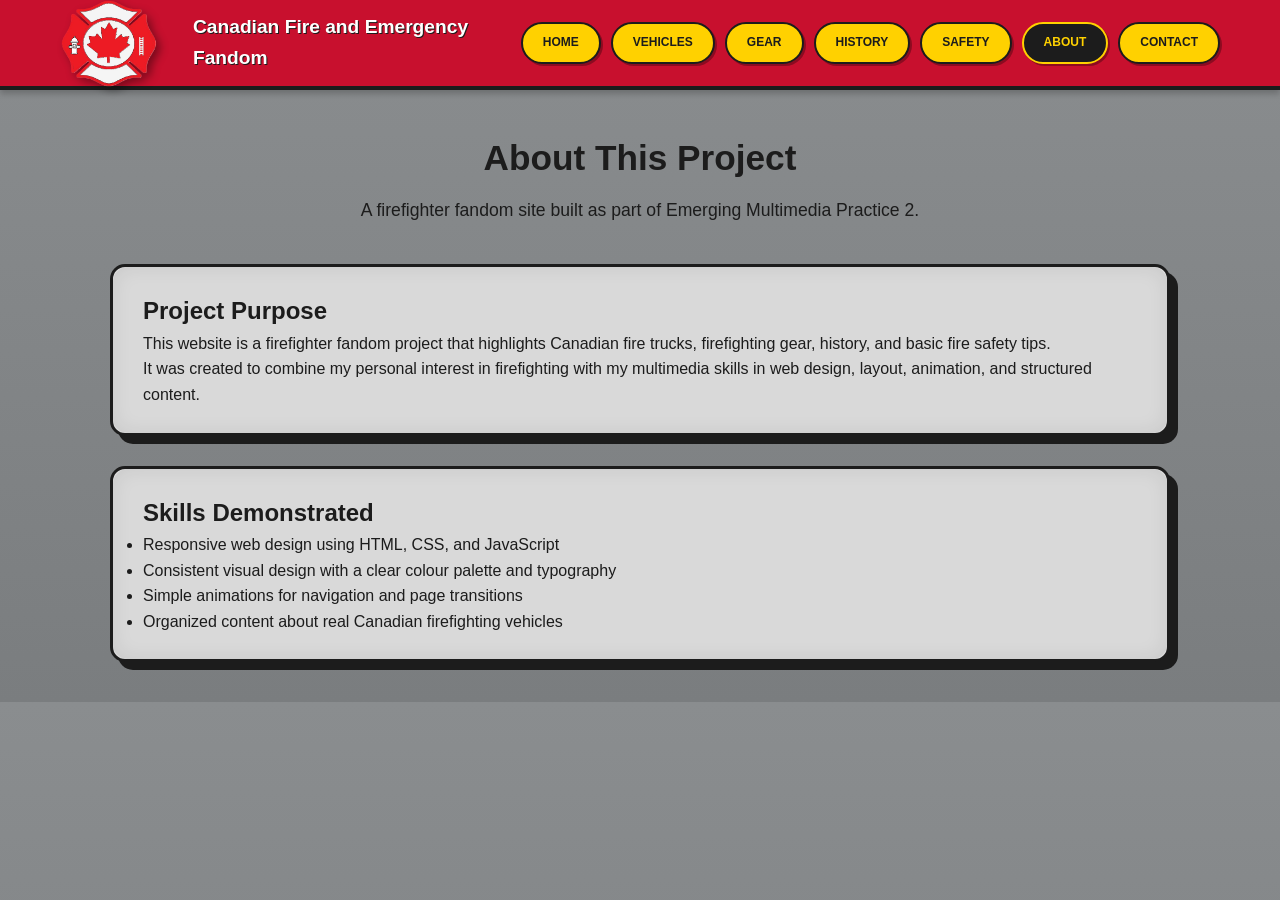
==== about.html @ ae07e132 "Add files via upload" ====
<!DOCTYPE html>
<html lang="en">
<head>
  <meta charset="UTF-8">
  <title>About – Canadian Fire Fandom</title>
  <meta name="viewport" content="width=device-width, initial-scale=1.0">
  <link rel="stylesheet" href="CSS/styles.css">
</head>
<body>
<header class="site-header">
  <div class="header-inner">
    <div class="logo-title-group">
      <img src="Assets/Images/Canadian Firefighter Logo for the Website (2).png" alt="Logo" class="logo">
      <span class="site-title">Canadian Fire and Emergency Fandom</span>
    </div>
    <nav class="main-nav" id="mainNav">
      <a href="index.html" class="nav-btn">Home</a>
      <a href="firefighting-vehicles.html" class="nav-btn">Vehicles</a>
      <a href="gear.html" class="nav-btn">Gear</a>
      <a href="history.html" class="nav-btn">History</a>
      <a href="firesafety.html" class="nav-btn">Safety</a>
      <a href="about.html" class="nav-btn active">About</a>
      <a href="contact.html" class="nav-btn">Contact</a>
    </nav>
    <div class="hamburger" onclick="document.getElementById('mainNav').classList.toggle('open')">☰</div>
  </div>
</header>

<main class="container">
  <h1 class="page-title">About This Project</h1>
  <p class="page-subtitle">A firefighter fandom site built as part of Emerging Multimedia Practice 2.</p>
  <div class="section-block">
    <h2>Project Purpose</h2>
    <p>This website is a firefighter fandom project that highlights Canadian fire trucks, firefighting gear, history, and basic fire safety tips.</p>
    <p>It was created to combine my personal interest in firefighting with my multimedia skills in web design, layout, animation, and structured content.</p>
  </div>
  <div class="section-block">
    <h2>Skills Demonstrated</h2>
    <ul>
      <li>Responsive web design using HTML, CSS, and JavaScript</li>
      <li>Consistent visual design with a clear colour palette and typography</li>
      <li>Simple animations for navigation and page transitions</li>
      <li>Organized content about real Canadian firefighting vehicles</li>
    </ul>
  </div>
</main>
</body>
</html>
---- CSS/styles.css ----
/* --- RESET & FOUNDATION --- */
* {
    box-sizing: border-box;
    margin: 0;
    padding: 0;
    transition: all 0.25s ease;
}

body {
    font-family: 'Open Sans', sans-serif;
    background: linear-gradient(180deg, #8A8D8F 0%, #7A7D7F 100%);
    color: #1C1C1C;
    line-height: 1.6;
    overflow-x: hidden;
}

/* --- HEADER (RED) --- */
.site-header {
    background-color: #C8102E;
    border-bottom: 4px solid #1C1C1C;
    padding: 12px 0;
    position: sticky;
    top: 0;
    z-index: 1000;
    height: 90px;
    box-shadow: 0 4px 6px rgba(0,0,0,0.2);
    backdrop-filter: blur(6px);
}

.header-inner {
    max-width: 1200px;
    margin: 0 auto;
    height: 100%;
    display: flex;
    justify-content: space-between;
    align-items: center;
    padding: 0 20px;
    position: relative;
}

.logo-title-group {
    display: flex;
    align-items: center;
    gap: 35px;
}

.logo {
    height: 90px;
    width: auto;
    filter: drop-shadow(4px 4px 4px rgba(0,0,0,0.4));
    cursor: pointer;
}

.logo:hover {
    transform: scale(1.05) translateY(-2px);
    filter: drop-shadow(6px 6px 5px rgba(0,0,0,0.5));
}

.site-title {
    font-family: 'Montserrat', sans-serif;
    color: #FFFFFF;
    font-weight: 700;
    font-size: 1.2rem;
    text-shadow: 1px 1px 0px #1C1C1C;
}

/* --- NAVIGATION BUTTONS --- */
.main-nav {
    display: flex;
    gap: 10px;
}

.nav-btn {
    display: inline-flex;
    align-items: center;
    justify-content: center;
    background-color: #FFD100;
    color: #1C1C1C !important;
    padding: 0 20px;
    height: 42px;
    text-decoration: none;
    font-weight: 700;
    font-family: 'Montserrat', sans-serif;
    border-radius: 50px;
    border: 2px solid #1C1C1C;
    font-size: 12px;
    text-transform: uppercase;
    box-shadow: 2px 2px 0px rgba(0,0,0,0.3);
}

.nav-btn.active {
    background-color: #1C1C1C;
    color: #FFD100 !important;
    border-color: #FFD100;
}

.nav-btn:hover {
    transform: translateY(-2px);
    box-shadow: 5px 5px 0px rgba(0,0,0,0.45);
}

/* --- HAMBURGER MENU --- */
.hamburger {
    display: none;
    cursor: pointer;
    font-size: 1.8rem;
    color: #FFD100;
    z-index: 3000;
    margin-left: auto;
    padding: 5px 10px;
    border-radius: 8px;
}

.hamburger:hover {
    background-color: rgba(255, 255, 255, 0.15);
}

.hamburger.open {
    color: #FFFFFF;
    transform: rotate(90deg);
}

@media (max-width: 1100px) {
    .main-nav { display: none; flex-direction: column; }

    .hamburger { display: block; }

    .main-nav.open {
        display: flex;
        flex-direction: column;
        position: fixed;
        top: 0;
        left: 0;
        width: 100%;
        height: 100vh;
        background-color: #C8102E;
        padding: 100px 20px 20px 20px;
        gap: 15px;
        z-index: 2000;
        overflow-y: auto;
        animation: slideDown 0.3s ease;
    }

    .nav-btn { width: 100%; text-align: center; }
}

/* --- HERO SECTION --- */
.hero-box {
    background-color: #333333;
    border: 3px solid #1C1C1C;
    border-radius: 20px;
    padding: 30px 20px;
    text-align: center;
    max-width: 800px;
    width: 95%;
    margin: 30px auto;
    box-shadow: 8px 8px 0px #1C1C1C;
    display: flex;
    flex-direction: column;
    align-items: center;
}

.hero-home {
    padding: 80px 20px;
    background: linear-gradient(rgba(0,0,0,0.65), rgba(0,0,0,0.65)),
                url('../Assets/Images/hero-bg.jpg');
    background-size: cover;
    background-position: center;
    color: white;
    text-align: center;
    position: relative;
    overflow: hidden;
}

.hero-home::after {
    content: "";
    position: absolute;
    width: 300px;
    height: 300px;
    background: rgba(255, 209, 0, 0.2);
    filter: blur(80px);
    top: -50px;
    left: -50px;
}

.hero-img {
    width: 100%;
    max-width: 550px;
    border-radius: 12px;
    border: 2px solid #1C1C1C;
    margin-bottom: 20px;
}

/* --- PAGE TITLES --- */
.page-title {
    font-family: 'Montserrat', sans-serif;
    font-size: 2.2rem;
    font-weight: 900;
    margin-bottom: 10px;
    text-align: center;
}

.page-subtitle {
    text-align: center;
    margin-bottom: 40px;
    font-size: 1.1rem;
}

/* --- CONTAINER --- */
.container {
    max-width: 1100px;
    margin: 40px auto;
    padding: 0 20px;
}

/* --- GRID SYSTEM --- */
.item-grid, .truck-grid {
    display: grid;
    grid-template-columns: repeat(auto-fit, minmax(320px, 1fr));
    gap: 30px;
}

/* --- CARD DESIGN --- */
.item-card, .truck-card {
    background: #B1B3B3;
    border: 3px solid #1C1C1C;
    border-radius: 15px;
    padding: 20px;
    box-shadow: 8px 8px 0px #1C1C1C;
    display: flex;
    flex-direction: column;
    position: relative;
    overflow: hidden;
}

.item-card:hover, .truck-card:hover {
    transform: translateY(-3px);
    box-shadow: 12px 12px 0px #1C1C1C;
}

.item-card::before,
.truck-card::before {
    content: "";
    position: absolute;
    top: 0;
    left: -100%;
    width: 100%;
    height: 100%;
    background: linear-gradient(120deg, transparent, rgba(255,255,255,0.2), transparent);
}

.item-card:hover::before,
.truck-card:hover::before {
    left: 100%;
}

/* --- IMAGE BOXES --- */
.image-crop {
    width: 100%;
    min-height: 240px;
    background: #D9D9D9;
    border: 3px solid #1C1C1C;
    border-radius: 12px;
    display: flex;
    align-items: center;
    justify-content: center;
    overflow: hidden;
    margin-bottom: 15px;
    padding: 5px;
    box-shadow: inset 2px 2px 6px rgba(0,0,0,0.15);
}

.image-crop img {
    width: 100%;
    object-fit: contain;
}

.item-card:hover .image-crop img {
    transform: scale(1.05);
}

/* --- BUTTONS --- */
.pill-btn, .view-btn {
    display: inline-flex;
    justify-content: center;
    padding: 0 30px;
    height: 40px;
    border-radius: 50px;
    font-weight: 800;
    border: 3px solid #1C1C1C;
    background-color: #FFD100;
    color: #1C1C1C;
    margin-top: auto;
}

.view-btn:hover {
    transform: translateY(-2px);
}

/* --- SECTION BLOCK --- */
.section-block {
    background-color: #D9D9D9;
    border: 3px solid #1C1C1C;
    border-radius: 15px;
    padding: 25px 30px;
    margin-bottom: 30px;
    box-shadow: 8px 8px 0px #1C1C1C;
    position: relative;
}

.section-block::after {
    content: "";
    position: absolute;
    inset: 0;
    border-radius: 15px;
    box-shadow: inset 0 0 20px rgba(0,0,0,0.08);
    pointer-events: none;
}

/* --- MOBILE ANIMATION --- */
@keyframes slideDown {
    from { opacity: 0; transform: translateY(-20px); }
    to { opacity: 1; transform: translateY(0); }
}
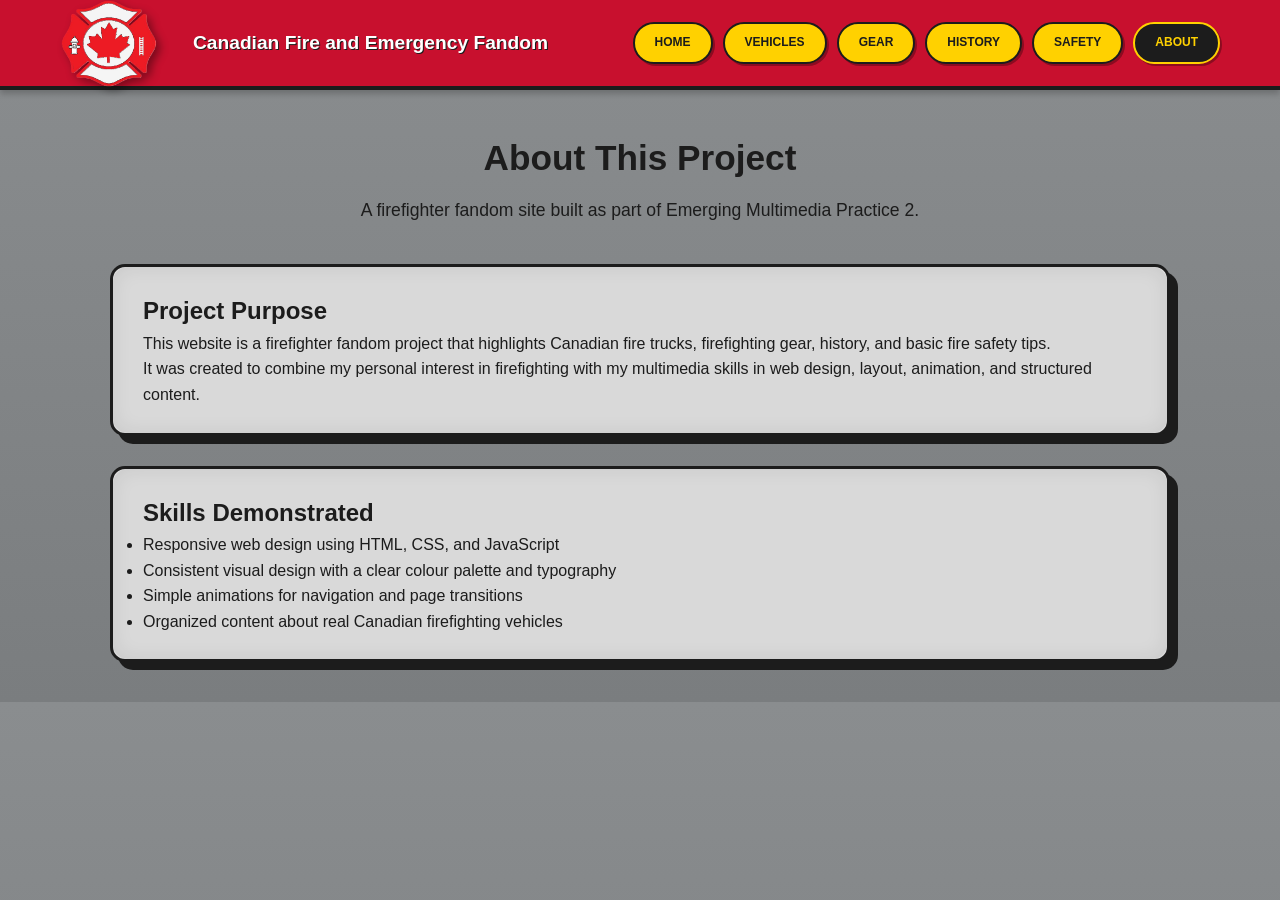
==== commit 6bc1d1f5: "Add files via upload" ====
--- a/about.html
+++ b/about.html
@@ -20,7 +20,6 @@
       <a href="history.html" class="nav-btn">History</a>
       <a href="firesafety.html" class="nav-btn">Safety</a>
       <a href="about.html" class="nav-btn active">About</a>
-      <a href="contact.html" class="nav-btn">Contact</a>
     </nav>
     <div class="hamburger" onclick="document.getElementById('mainNav').classList.toggle('open')">☰</div>
   </div>
